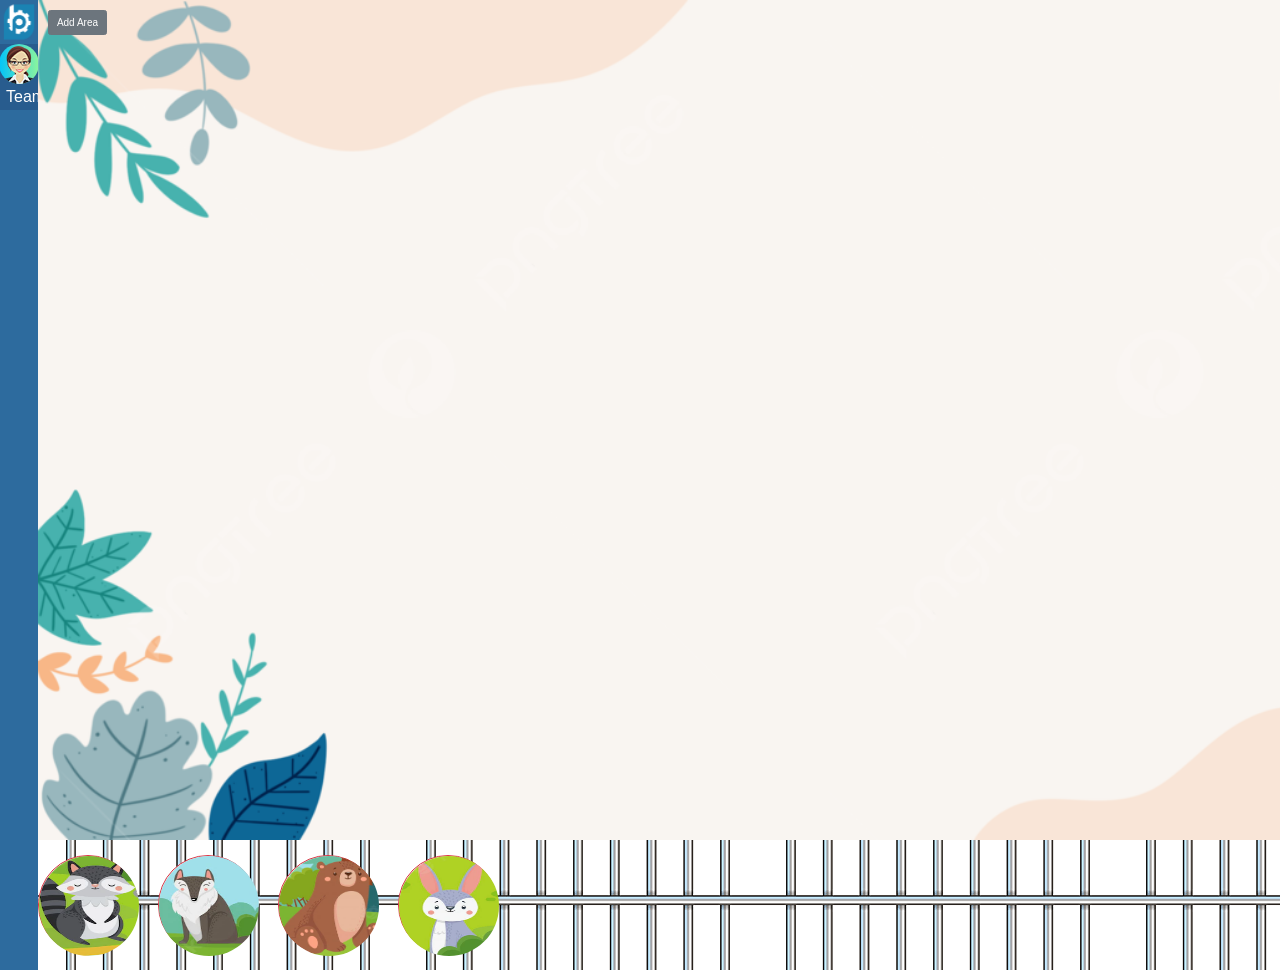
==== pages/index/home.html @ 502f9cd1 "first commit" ====
<!doctype html>
<html lang="en">

<head>
    <title>Title</title>
    <!-- Required meta tags -->
    <meta charset="utf-8">
    <meta name="viewport" content="width=device-width, initial-scale=1, shrink-to-fit=no">

    <!-- Bootstrap CSS -->
    <link rel="stylesheet" href="https://maxcdn.bootstrapcdn.com/bootstrap/3.4.1/css/bootstrap.min.css">
    <script src="https://ajax.googleapis.com/ajax/libs/jquery/3.6.1/jquery.min.js"></script>
    <script src="https://maxcdn.bootstrapcdn.com/bootstrap/3.4.1/js/bootstrap.min.js"></script>
    <link rel="stylesheet" href="/styles/index/help_area.css">
    <link rel="stylesheet" href="/styles/index/sticker.css">
    <link rel="stylesheet" href="/styles/index/main.css">
    <link rel="stylesheet" href="/styles/index/effect.css">
    <link rel="stylesheet" href="/styles/index/loadProfile.css">
    <link href="https://www.cssscript.com/wp-includes/css/sticky.css" rel="stylesheet" type="text/css">
    <script src="https://cdn.jsdelivr.net/npm/emoji-button@0.6.0/dist/index.min.js"></script>
    <script src="/scripts/index/emoji.js"></script>
    <link rel="stylesheet/scss" type="text/css" href="../../styles/index/styleRat.css">


    <script>
        function includeHTML() {
            var z, i, elmnt, file, xhttp;
            /*loop through a collection of all HTML elements:*/
            z = document.getElementsByTagName("*");
            for (i = 0; i < z.length; i++) {
                elmnt = z[i];
                /*search for elements with a certain attribute:*/
                file = elmnt.getAttribute("w3-include-html");
                if (file) {
                    /*make an HTTP request using the attribute value as the file name:*/
                    xhttp = new XMLHttpRequest();
                    xhttp.onreadystatechange = function () {
                        if (this.readyState == 4) {
                            if (this.status == 200) {
                                elmnt.innerHTML = this.responseText;
                            }
                            if (this.status == 404) {
                                elmnt.innerHTML = "Page not found.";
                            }
                            /*remove the attribute, and call this function once more:*/
                            elmnt.removeAttribute("w3-include-html");
                            includeHTML();
                        }
                    }
                    xhttp.open("GET", file, true);
                    xhttp.send();
                    /*exit the function:*/
                    return;
                }
            }
        };
    </script>
    <link rel="stylesheet" href="https://stackpath.bootstrapcdn.com/bootstrap/4.3.1/css/bootstrap.min.css"
        integrity="sha384-ggOyR0iXCbMQv3Xipma34MD+dH/1fQ784/j6cY/iJTQUOhcWr7x9JvoRxT2MZw1T" crossorigin="anonymous">
    <style>
        .col-md-1-2 {
            width: 3%
        }

        .format {
            border: none;
            background-color: #DDDDDD;
            border-radius: 5px;
        }

        .bubble {
            /* height: 25px; */
            /* width: 40%; */
            min-width: 20px;
            background: #DDDDDD;
            display: block;
            margin: 0 auto;
            border-radius: 5px;
            margin-bottom: 10px;
            /* text-align: center; */
        }

        .bubble::after {
            content: "";
            width: 0;
            height: 0;
            position: absolute;
            border: 10px solid transparent;
            border-top: 10px solid #DDDDDD;
            top: 28px;
            left: 22px;
        }

        #help_animation {
            width: auto;
            height: 50px;
            position: relative;
            left: 100px;
            animation-name: move_right;
            animation-duration: 3s;
            animation-iteration-count: infinite;
        }

        #area_help {
            display: none;
        }

        @keyframes move_right {
            0% {
                left: 200px;
            }

            100% {
                left: 1000px;
            }
        }
    </style>

</head>

<body>
    <div class="container-fluid">
        <div class="row">
            <div class="col-1 w-25" style="background-color: #2d6b9e; max-width: 3%;">
                <div class="row">
                    <div
                        style="width: 100%; height: 100%; background-color: #2d6b9e; display: flex; justify-content: center; align-items: center">
                        <img id="menu-icon-bp" style="transform: scale(0.8); width: 40px; height: 44px; cursor: pointer"
                            src="../../img/logo-menu-3.png"><img id="menu-icon-bp-text"
                            style="width: 197px; height: 44px; cursor: pointer; display: none "
                            src="../../img/logo.png"></div>
                </div>
                <div class="row">
                    <div class="menu-user-information"
                        style="width: 100%; height: 100%; background-color: #285c8e; display: flex; justify-content: center; align-items: center; opacity: 0.95">
                        <img id="menu-user-image" onmouseover="showInforCardCo(event,'betty')"
                            onmouseout="hideInforCardCo()"
                            style="width: 40px; height: 40px; border-radius: 50%; cursor: pointer;background: linear-gradient(90deg, #00C9FF 0%, #92FE9D 100%)"
                            onerror="this.onerror=null; this.src=imgDefaultUserMenu" alt="" src="../../img/chatbot.png">
                    </div>
                </div>
                <div class="row">
                    <div class="dropdown ">
                        <button class="dropbtn">Team</button>
                        <div class="dropdown-content">
                            <a class="tooltipx" href="#"> <span class="tooltiptext"><img style="margin-left: 150px;"
                                        src="../../img/abcxyz1234.png" height="700px" width="700px"
                                        alt=""></span>ONE</a>
                            <a class="tooltipx" href="#"><span class="tooltiptext"><img style="margin-left: 150px;"
                                        src="../../img/hinhxaocho.png" height="700px" width="700px"
                                        alt=""></span>FWD</a>
                            <a class="tooltipx" href="#"><span class="tooltiptext"><img style="margin-left: 150px;"
                                        src="../../img/abcxyz1234.png" height="700px" width="700px" alt=""></span>HR</a>
                        </div>
                    </div>

                </div>
            </div>
            <div class="col ">
                <div class="row bg-light"
                    style="height: 840px;background-image: url(../../resources/home/background.png);background-repeat: no-repeat;background-size:cover;">
                    <!--Main body here-->
                    <div class="input_layout">
                        <button class="btn btn-secondary" name="btn_add_area">Add Area</button>
                    </div>
                    <div id="area_help">
                        <div id="help_animation">
                            <label id="msgHelp"
                                style="margin-top: 10%; font-family: Arial, Helvetica, sans-serif; font-size: 20px; color: #FF66CC;text-shadow: 1px 1px 2px #211f1f;"></label>
                        </div>
                    </div>

                    <div class="zoom" id="main_layout">
                                


                    </div>
                </div>
                <!-- <label for="" style=" text-align: left; background-image: url(../../img/color.png);">GOLD FACES, NO NEED SALARY SO  "MISS PUNCH"  </label> -->
                <div id="personListMisspunch" class="row "
                    style="height: 130px; background-image: url(../../img//songsat.jpeg)">
                </div>

            </div>

        </div>
    </div>

    <script>
    </script>
    <script src="https://cdnjs.cloudflare.com/ajax/libs/popper.js/1.14.7/umd/popper.min.js"
        integrity="sha384-UO2eT0CpHqdSJQ6hJty5KVphtPhzWj9WO1clHTMGa3JDZwrnQq4sF86dIHNDz0W1" crossorigin="anonymous">
    </script>
    <script src="https://stackpath.bootstrapcdn.com/bootstrap/4.3.1/js/bootstrap.min.js"
        integrity="sha384-JjSmVgyd0p3pXB1rRibZUAYoIIy6OrQ6VrjIEaFf/nJGzIxFDsf4x0xIM+B07jRM" crossorigin="anonymous">
    </script>
    <script src="https://ajax.googleapis.com/ajax/libs/jqueryui/1.10.3/jquery-ui.min.js"></script>
    </script>
    <script src="https://cdnjs.cloudflare.com/ajax/libs/popper.js/1.14.7/umd/popper.min.js"
        integrity="sha384-UO2eT0CpHqdSJQ6hJty5KVphtPhzWj9WO1clHTMGa3JDZwrnQq4sF86dIHNDz0W1" crossorigin="anonymous">
    </script>
    <script src="https://stackpath.bootstrapcdn.com/bootstrap/4.3.1/js/bootstrap.min.js"
        integrity="sha384-JjSmVgyd0p3pXB1rRibZUAYoIIy6OrQ6VrjIEaFf/nJGzIxFDsf4x0xIM+B07jRM" crossorigin="anonymous">
    </script>
    <script src="https://www.gstatic.com/firebasejs/9.15.0/firebase-app.js"></script>
    <script src="https://www.gstatic.com/firebasejs/9.15.0/firebase-database.js"></script>

    <script type="module" src="/scripts/index/firebase.js"></script>
    <script type="module" src="/scripts/index/sticker.js"></script>
    <script type="module" src="/scripts/index/main.js"></script>
    <script src="/scripts/index/event.js"></script>
    <script src="/scripts/index/editableLabel.js"></script>
    <script src="/scripts/index/dragndrop.js"></script>
    <script src="/scripts/index/elementmoving.js"></script>
    <script src="/scripts/index/help_area_resize.js"></script>
    <script src="../../database/personList.js"></script>


</body>

<script>
    initControl();
    includeHTML();
    personListMisspunch();
</script>

</html>
---- styles/index/help_area.css ----
.help_area {
    display: table;
    position: absolute;
}


.help_area p {
    position: relative;
    max-width: 20em;
    background-color: #fff;
    padding: 0.2em 0.5em;
    font-size: 1.0em;
    box-shadow: 0 0.125rem 0.5rem rgb(0 0 0 / 30%), 0 0.0625rem 0.125rem rgb(0 0 0 / 20%);
}

.help_area p::before {
	content: '';
	position: absolute;
	width: 0;
	height: 0;
	bottom: 100%;
	left: 1.5em;
	border: .75rem solid transparent;
	border-top: none;
	border-bottom-color: #fff;
	filter: drop-shadow(0 -0.0625rem 0.0625rem rgba(0, 0, 0, .1));
}

.help_area table{
    border:none;
}

.help_area #help_area_body {
    z-index: 9;
    background-color: #f1f1f1;
    border: 1px solid #d3d3d3;
    min-height: 300px;
    min-width: 500px;
    background-size: cover;

    /* position: absolute; */
	margin: 0;
	padding: 0;
	z-index: 98;
}
.help_area #help_area_body-2 {
    z-index: 9;
    height: 120px;
    width: 500px;
    background-image: url("resources/users/default.webp");
    background-size: cover;
}
  
.help_area #help_area_headertext {
    padding: 1px;
    z-index: 10;
    color: #fff;
    background-color: rgba(255, 0, 0, 0.4);
    font-family: "Times New Roman", Times, serif;
    font-size: 13px;
    text-align: right;
}

.help_area #help_area_emo {
    border-radius: 50%;
    width: 20px;
    height: 20px;
    background: yellow;
    border: 3px solid red;
}

.custom-select-header select {
    border: none;
    border-radius: 5px;
    color: gray;
    font-family: Arial, Helvetica, sans-serif;
    padding: 3px;
    font-weight: bold;
    width: 95%;
    background-color: #EEEEEE;
    margin: 2px;
}
.format-input {
    border: none;
    border-radius: 5px;
}

.help_area #help_area_input {
    padding: 1px;
    z-index: 10;
    background-color: rgba(255, 0, 0, 0.4);
    font-family: Arial, Helvetica, sans-serif;
    font-size: 13px;
}
---- styles/index/sticker.css ----
.sticker {
    display: table;
    position: absolute;
}


.sticker p {
    position: relative;
    max-width: 20em;
    background-color: #fff;
    padding: 0.2em 0.5em;
    font-size: 1.0em;
    box-shadow: 0 0.125rem 0.5rem rgb(0 0 0 / 30%), 0 0.0625rem 0.125rem rgb(0 0 0 / 20%);
}

.sticker p::before {
	content: '';
	position: absolute;
	width: 0;
	height: 0;
	bottom: 100%;
	left: 1.5em;
	border: .75rem solid transparent;
	border-top: none;
	border-bottom-color: #fff;
	filter: drop-shadow(0 -0.0625rem 0.0625rem rgba(0, 0, 0, .1));
}

.sticker table{
    border:none;
}

.sticker #sticker_body {
    z-index: 9;
    background-color: #f1f1f1;
    border: 1px solid #d3d3d3;
    height: 100px;
    width: 100px;
    background-size: cover;
}
  
.sticker #sticker_headertext {
    padding: 1px;
    z-index: 10;
    color: #fff;
    background-color: rgba(255, 0, 0, 0.4);
    font-family: "Times New Roman", Times, serif;
    font-size: 13px;
    text-align: right;
}

.sticker #sticker_emo {
    border-radius: 50%;
    width: 20px;
    height: 20px;
    background: yellow;
    border: 3px solid red;
}
---- styles/index/main.css ----
.input_layout{
    margin: 10px;
    position:absolute;
}
.dropbtn {
    background-color: #285c8e;
    color: white;
    font-size: 16px;
    border: none;
  }
  
  .dropdown {
    position: relative;
    display: inline-block;
  }
  
  .dropdown-content {
    display: none;
    position: absolute;
    background-color: #f1f1f1;
    min-width: 160px;
    margin-left: 50px;
    box-shadow: 0px 8px 16px 0px rgba(0,0,0,0.2);
    z-index: 1;
    top: -5px;
  }
  
  .dropdown-content a {
    color: black;
    padding: 12px 16px;
    text-decoration: none;
    display: block;
  }
  
  .dropdown-content a:hover {background-color: #ddd;}
  
  .dropdown:hover .dropdown-content {display: block;}
  
  .dropdown:hover .dropbtn {background-color: #3e8e41;}
  .tooltipx {
    position: relative;
    display: inline-block;
    border-bottom: 1px dotted black;
  }
  
  .tooltipx .tooltiptext {
    visibility: hidden;
    width: 120px;
    color: #fff;
    text-align: center;
    border-radius: 6px;
    padding: 5px 0;
  border-color: rgba(0,0,0,0.2);
    /* Position the tooltipx */
    position: absolute;
    z-index: 1;
    margin-left: 50px;
  }
  
  .tooltipx:hover .tooltiptext {
    visibility: visible;
  }
---- styles/index/effect.css ----
.zoom_efx {
    transition: transform .3s;
}
  
.zoom_efx:hover {
    transform: scale(1.025); 
}
---- styles/index/loadProfile.css ----
.profile {
   display: none;
   position: absolute;
   bottom: -55%;
   left: 5%;
   right: 5%;
   padding: .1em;
}

.custom {
   min-width: 200px;
   overflow: hidden;
 }

.zoom_efx:hover ~ .profile {
   display: block;
 }
---- styles/index/styleRat.css ----
body {
  align-items: center;
  display: flex;
  font-family: Helvetica, sans-serif;
  height: 100vh;
  justify-content: center;
  margin: 0;
}
body div {
  font-size: 15px;
  margin-top: 15px;
  text-align: center;
}

form#smileys input[type=radio] {
  -webkit-appearance: none;
  width: 90px;
  height: 90px;
  border: none;
  cursor: pointer;
  transition: border 0.2s ease;
  filter: grayscale(100%);
  margin: 0 5px;
  transition: all 0.2s ease;
}
form#smileys input[type=radio]:hover, form#smileys input[type=radio]:checked {
  filter: grayscale(0);
}
form#smileys input[type=radio]:focus {
  outline: 0;
}
form#smileys input[type=radio].happy {
  background: url("https://res.cloudinary.com/turdlife/image/upload/v1492864443/happy_ampvnc.svg") center;
  background-size: cover;
}
form#smileys input[type=radio].neutral {
  background: url("https://res.cloudinary.com/turdlife/image/upload/v1492864443/neutral_t3q8hz.svg") center;
  background-size: cover;
}
form#smileys input[type=radio].sad {
  background: url("https://res.cloudinary.com/turdlife/image/upload/v1492864443/sad_bj1tuj.svg") center;
  background-size: cover;
}

.mtt {
  position: fixed;
  bottom: 10px;
  right: 20px;
  color: #999;
  text-decoration: none;
}
.mtt span {
  color: #e74c3c;
}
.mtt:hover {
  color: #666;
}
.mtt:hover span {
  color: #c0392b;
}/*# sourceMappingURL=styleRat.css.map */
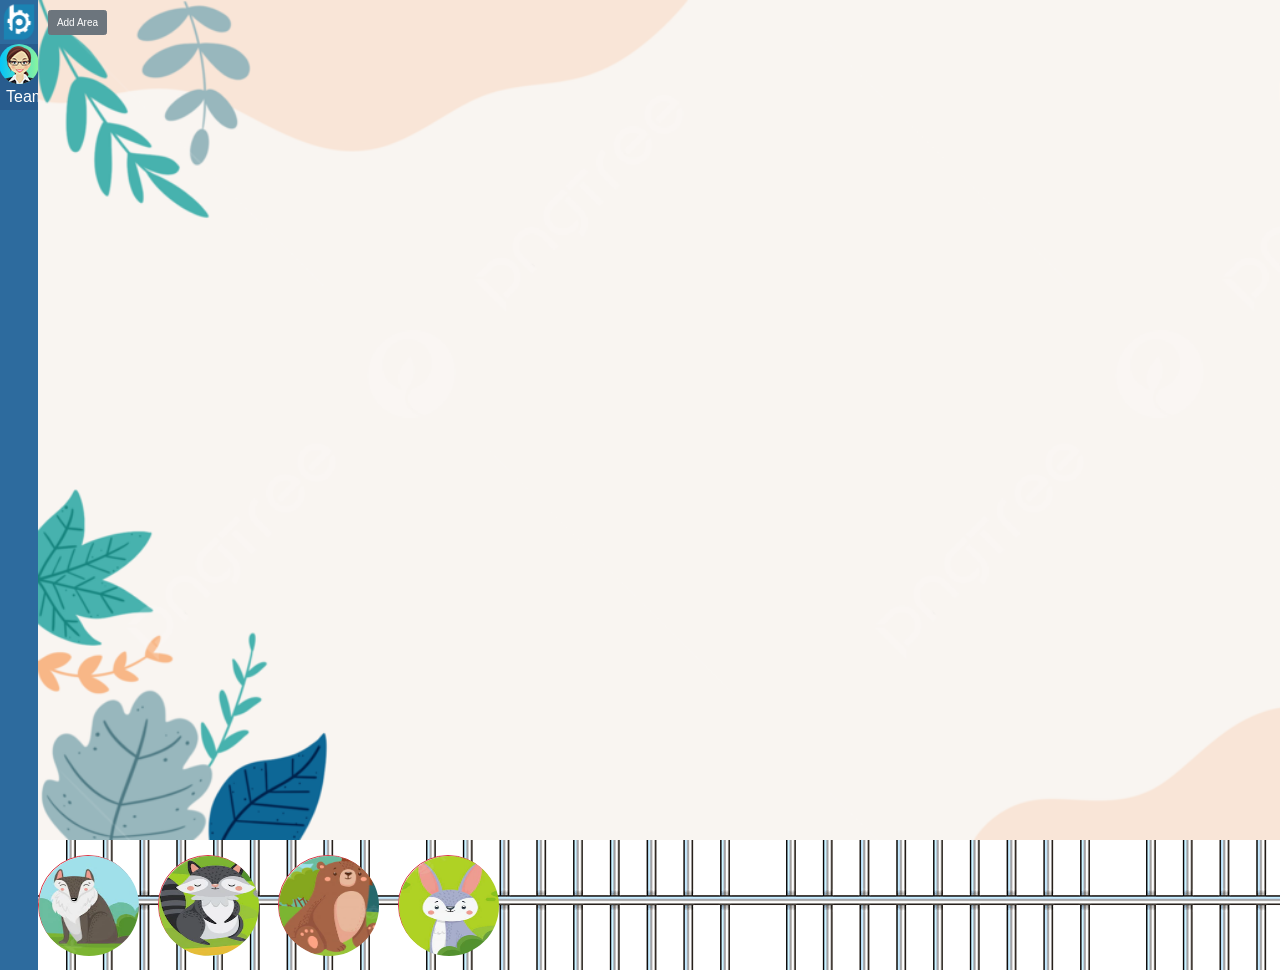
==== commit 4441540b: "Fix urls" ====
--- a/pages/index/home.html
+++ b/pages/index/home.html
@@ -18,7 +18,7 @@
     <link rel="stylesheet" href="/styles/index/loadProfile.css">
     <link href="https://www.cssscript.com/wp-includes/css/sticky.css" rel="stylesheet" type="text/css">
     <script src="https://cdn.jsdelivr.net/npm/emoji-button@0.6.0/dist/index.min.js"></script>
-    <script src="/scripts/index/emoji.js"></script>
+    <script src="../../scripts/index/emoji.js"></script>
     <link rel="stylesheet/scss" type="text/css" href="../../styles/index/styleRat.css">
 
 
@@ -205,14 +205,14 @@
     <script src="https://www.gstatic.com/firebasejs/9.15.0/firebase-app.js"></script>
     <script src="https://www.gstatic.com/firebasejs/9.15.0/firebase-database.js"></script>
 
-    <script type="module" src="/scripts/index/firebase.js"></script>
-    <script type="module" src="/scripts/index/sticker.js"></script>
-    <script type="module" src="/scripts/index/main.js"></script>
-    <script src="/scripts/index/event.js"></script>
-    <script src="/scripts/index/editableLabel.js"></script>
-    <script src="/scripts/index/dragndrop.js"></script>
-    <script src="/scripts/index/elementmoving.js"></script>
-    <script src="/scripts/index/help_area_resize.js"></script>
+    <script type="module" src="../../scripts/index/firebase.js"></script>
+    <script type="module" src="../../scripts/index/sticker.js"></script>
+    <script type="module" src="../../scripts/index/main.js"></script>
+    <script src="../../scripts/index/event.js"></script>
+    <script src="../../scripts/index/editableLabel.js"></script>
+    <script src="../../scripts/index/dragndrop.js"></script>
+    <script src="../../scripts/index/elementmoving.js"></script>
+    <script src="../../scripts/index/help_area_resize.js"></script>
     <script src="../../database/personList.js"></script>
 
 
--- a/styles/index/help_area.css
+++ b/styles/index/help_area.css
@@ -47,7 +47,7 @@
     z-index: 9;
     height: 120px;
     width: 500px;
-    background-image: url("resources/users/default.webp");
+    background-image: url("../../resources/users/default.webp");
     background-size: cover;
 }
   
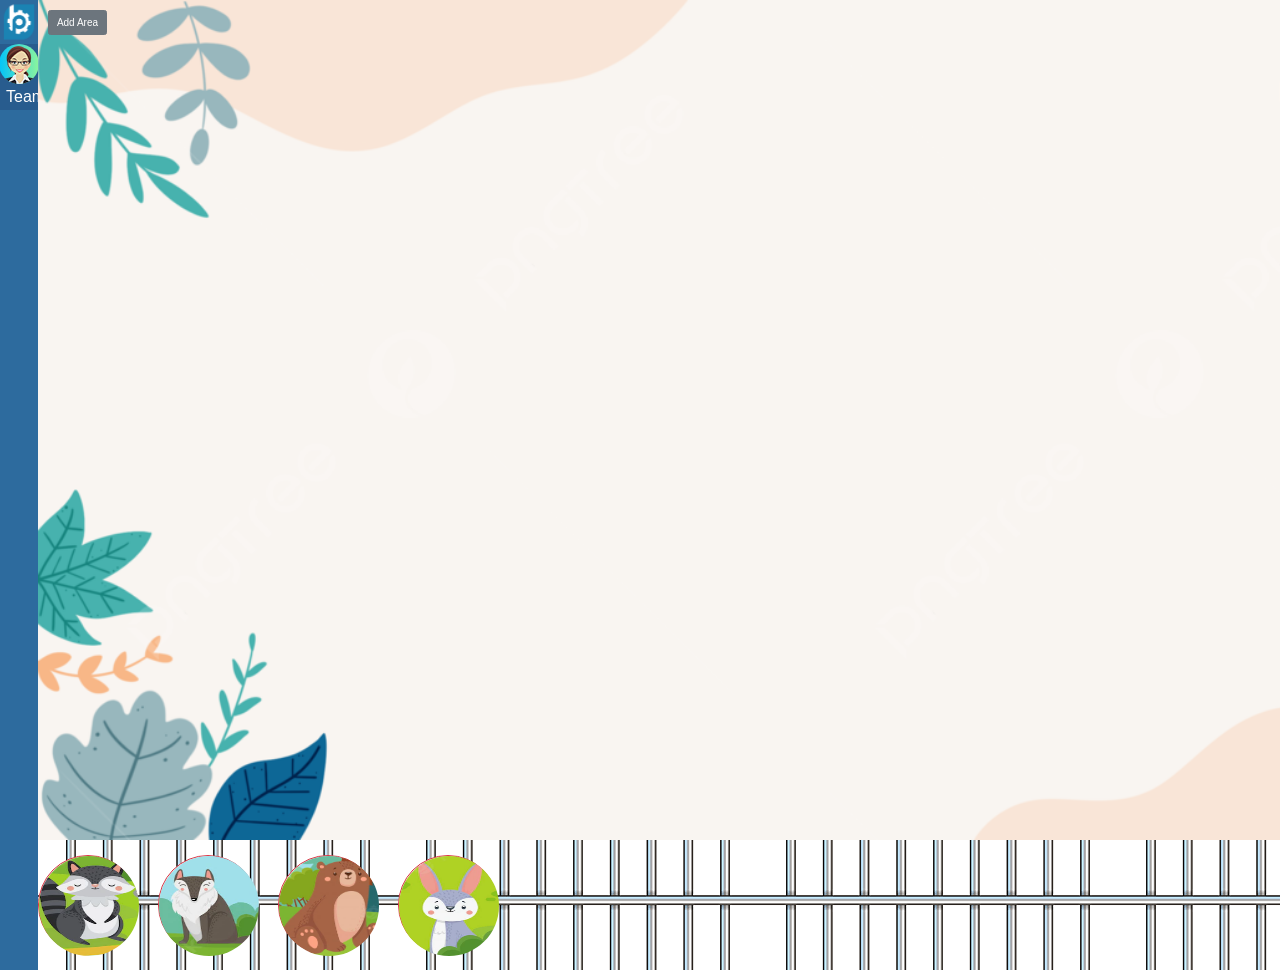
==== commit edde625d: "Fix wrong urls (1)" ====
--- a/pages/index/home.html
+++ b/pages/index/home.html
@@ -11,11 +11,11 @@
     <link rel="stylesheet" href="https://maxcdn.bootstrapcdn.com/bootstrap/3.4.1/css/bootstrap.min.css">
     <script src="https://ajax.googleapis.com/ajax/libs/jquery/3.6.1/jquery.min.js"></script>
     <script src="https://maxcdn.bootstrapcdn.com/bootstrap/3.4.1/js/bootstrap.min.js"></script>
-    <link rel="stylesheet" href="/styles/index/help_area.css">
-    <link rel="stylesheet" href="/styles/index/sticker.css">
-    <link rel="stylesheet" href="/styles/index/main.css">
-    <link rel="stylesheet" href="/styles/index/effect.css">
-    <link rel="stylesheet" href="/styles/index/loadProfile.css">
+    <link rel="stylesheet" href="../../styles/index/help_area.css">
+    <link rel="stylesheet" href="../../styles/index/sticker.css">
+    <link rel="stylesheet" href="../../styles/index/main.css">
+    <link rel="stylesheet" href="../../styles/index/effect.css">
+    <link rel="stylesheet" href="../../styles/index/loadProfile.css">
     <link href="https://www.cssscript.com/wp-includes/css/sticky.css" rel="stylesheet" type="text/css">
     <script src="https://cdn.jsdelivr.net/npm/emoji-button@0.6.0/dist/index.min.js"></script>
     <script src="../../scripts/index/emoji.js"></script>
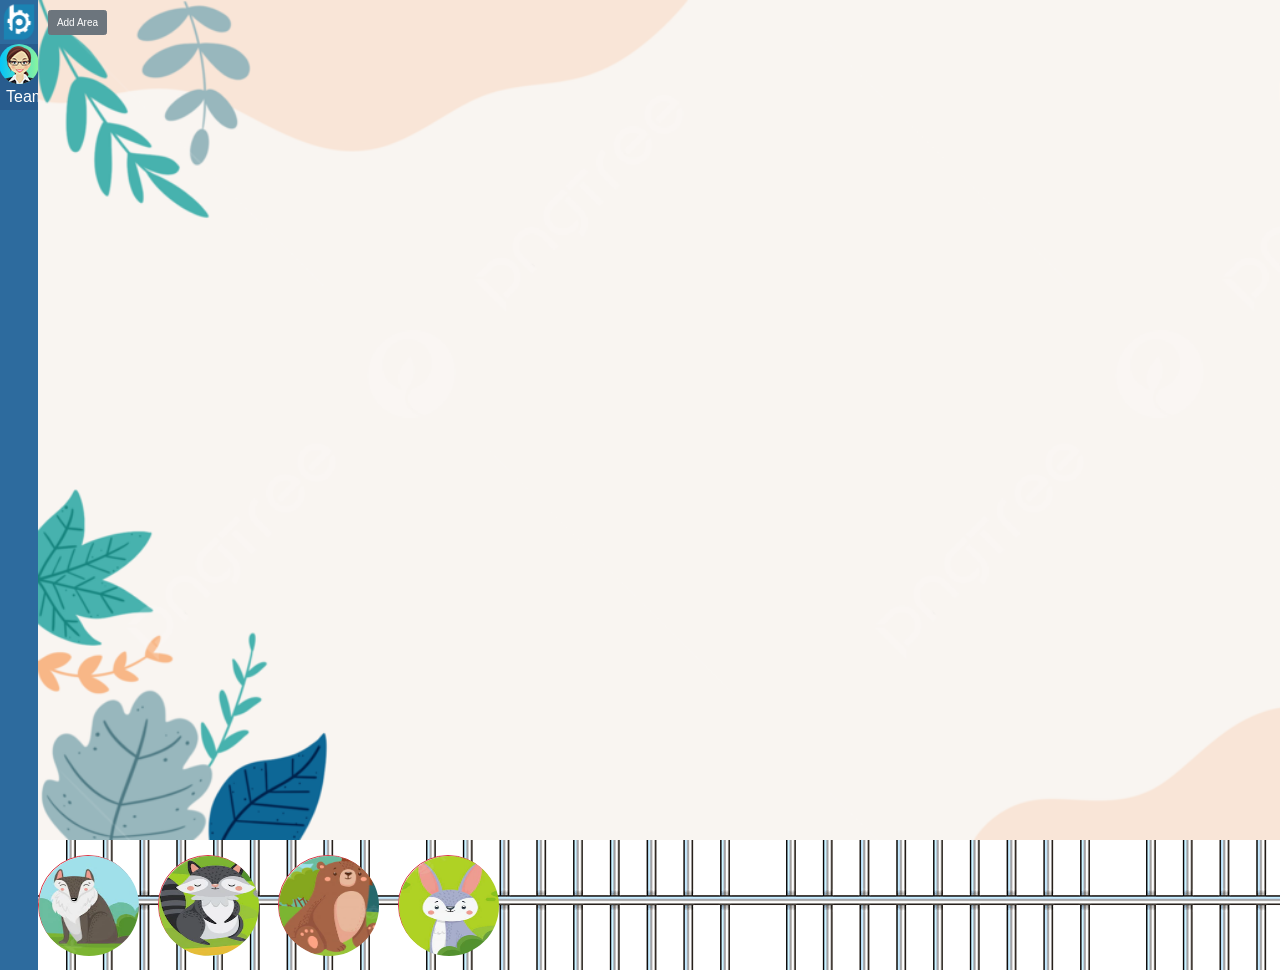
==== commit 1362217c: "Add title" ====
--- a/pages/index/home.html
+++ b/pages/index/home.html
@@ -2,7 +2,7 @@
 <html lang="en">
 
 <head>
-    <title>Title</title>
+    <title>MetaZoo</title>
     <!-- Required meta tags -->
     <meta charset="utf-8">
     <meta name="viewport" content="width=device-width, initial-scale=1, shrink-to-fit=no">
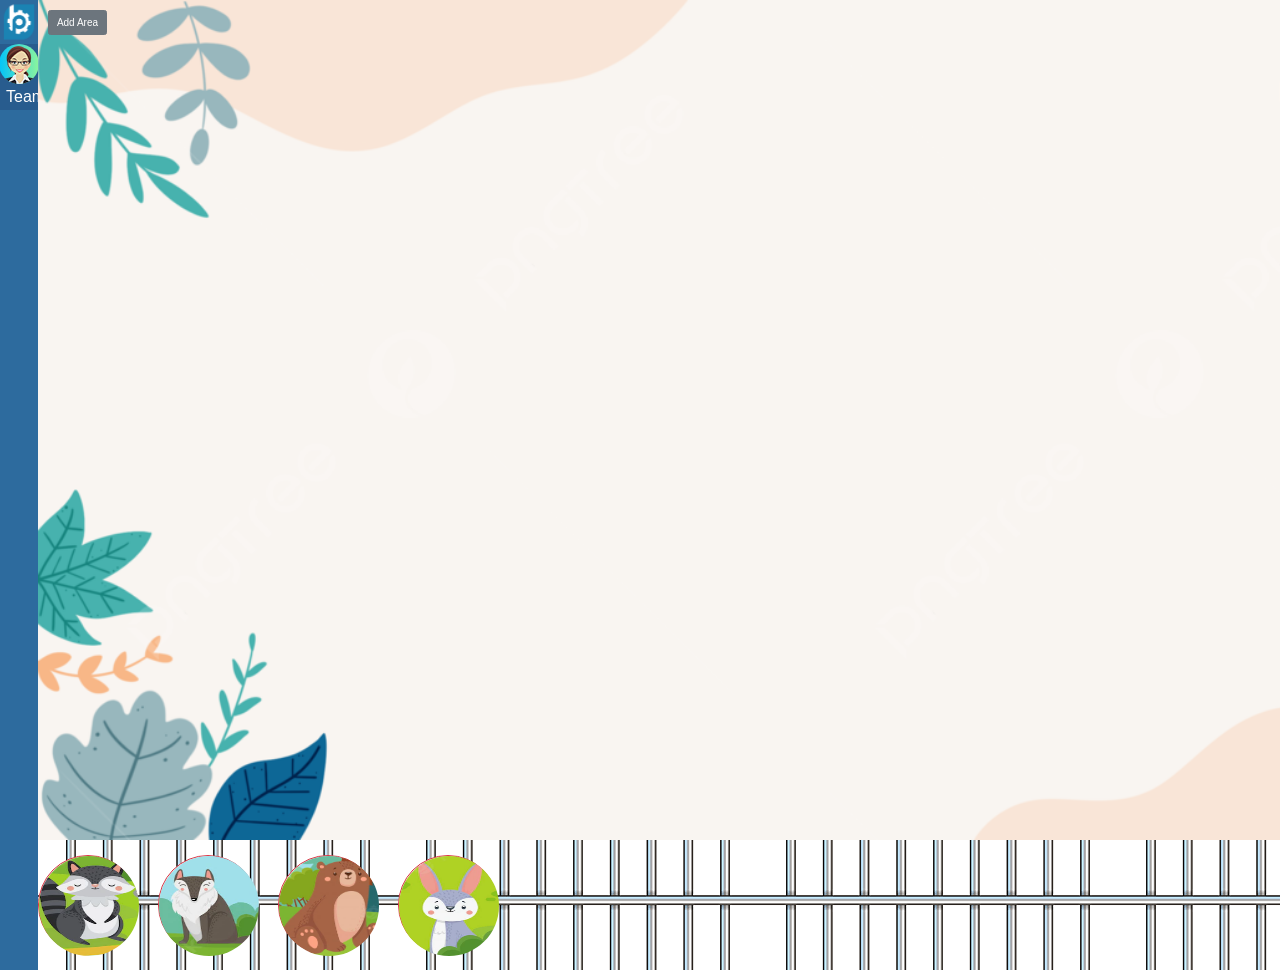
==== commit 96dce1a8: "fixing the emoji" ====
--- a/pages/index/home.html
+++ b/pages/index/home.html
@@ -16,6 +16,7 @@
     <link rel="stylesheet" href="../../styles/index/main.css">
     <link rel="stylesheet" href="../../styles/index/effect.css">
     <link rel="stylesheet" href="../../styles/index/loadProfile.css">
+    <link rel="stylesheet" href="../../styles/index/emoji.css">
     <link href="https://www.cssscript.com/wp-includes/css/sticky.css" rel="stylesheet" type="text/css">
     <script src="https://cdn.jsdelivr.net/npm/emoji-button@0.6.0/dist/index.min.js"></script>
     <script src="../../scripts/index/emoji.js"></script>
--- a/styles/index/emoji.css
+++ b/styles/index/emoji.css
@@ -0,0 +1,3 @@
+.emoji-picker {
+    z-index: 1000;
+}
